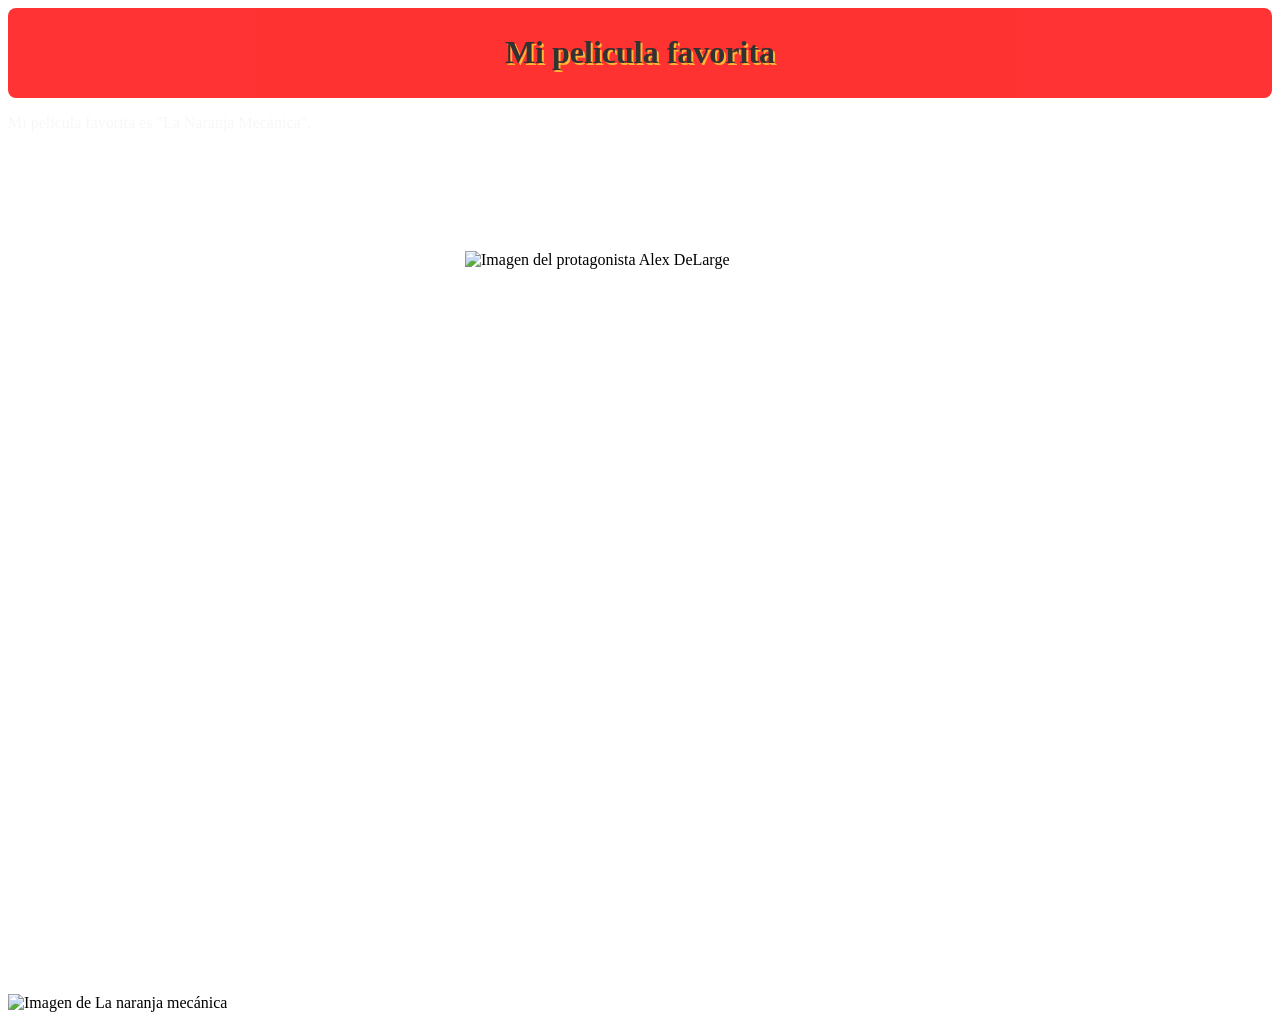
==== index.html @ 7dac322e "Rename Movie.html to index.html" ====
<!DOCTYPE html>
<html lang="es">
  <head>
    <meta charset="UTF-8" />
    <meta name="viewport" content="width=device-width, initial-scale=1.0" />
    <title>Mi pelicula favorita</title>
    <meta name="author" content="Estudiante" />
    <meta name="description" content="Página sobre La naranja mecánica, sus actores principales y su película." />
    <meta name="date" content="2026-10-14" />
    <link rel="stylesheet" href="styles.css"/>
  </head>
  <body>
    <style>
      body {
        background-image: url('https://imgs.search.brave.com/Xdf6zrO_Gsgi-rhfEfMjHBjOdax3_MwMSjufPKalaA4/rs:fit:860:0:0:0/g:ce/aHR0cHM6Ly93d3cu/ZWxjaXVkYWRhbm8u/Y29tL3dwLWNvbnRl/bnQvdXBsb2Fkcy8y/MDE1LzA1L2xhLW5h/cmFuamEtbWVjYzNh/MW5pY2EtNDU4eDIw/MS5qcGc');
      }
      header {
        background-color: red;
        color: rgb(0, 0, 0);
        padding: 5px;
        text-shadow: 2px 2px orange;
        border-radius: 8px;
        opacity: 0.8;
        text-align: center;
      }
    </style>

    <div>
      <header>
        <h1>Mi pelicula favorita</h1>
      </header>
      <p style="color: #f7f7f7; ;">Mi pelicula favorita es "La Naranja Mecánica".</p>
      <a href="#actores" style="color: #ffffff">Ver actores principales</a>
    </div>
    <div>
      <a href="https://www.filmaffinity.com/es/film745383.html" target="_blank" rel="noopener noreferrer" style="color: #ffffff">Este texto es un link que te manda a un resumen en internet</a>
      <h2 style="color: white; text-align: center;">Este es el protagonista:</h2>
      <img src="https://imgs.search.brave.com/ht0hY_VCoCC73JhBNcJhVHW2EMio16o6B0pAsK80lYE/rs:fit:860:0:0:0/g:ce/aHR0cHM6Ly93d3cu/ZWNhcnRlbGVyYS5j/b20vaW1hZ2VzL2lt/Zy8xMzcxMDAvMTM3/MTE5X2xhLW5hcmFu/amEtbWVjLW5pY2Eu/anBn" alt="Imagen del protagonista Alex DeLarge" width="350" height="250" style="display: block; margin: 0 auto;">
      <table id="actores" style="margin: 0 auto; color: white;">
        <caption>Actores principales de La naranja mecánica</caption>
        <thead>
          <tr>
            <th scope="col">Actor</th>
            <th scope="col">Personaje</th>
          </tr>
        </thead>
        <tbody>
          <tr>
            <td>Malcolm McDowell</td>
            <td>Alex DeLarge</td>
          </tr>
          <tr>
            <td>Patrick Magee</td>
            <td>Mr. Alexander</td>
          </tr>
          <tr>
            <td>Michael Bates</td>
            <td>Jefe de guardia</td>
          </tr>
          <tr>
            <td>Warren Clarke</td>
            <td>Dim</td>
          </tr>
          <tr>
            <td>James Marcus</td>
            <td>Georgie</td>
          </tr>
          <tr>
            <td>Adrienne Corri</td>
            <td>Mrs. Alexander</td>
          </tr>
        </tbody>
      </table>
    </div>
    <div>
      <img src="https://imgs.search.brave.com/Xdf6zrO_Gsgi-rhfEfMjHBjOdax3_MwMSjufPKalaA4/rs:fit:860:0:0:0/g:ce/aHR0cHM6Ly93d3cu/ZWxjaXVkYWRhbm8u/Y29tL3dwLWNvbnRl/bnQvdXBsb2Fkcy8y/MDE1LzA1L2xhLW5h/cmFuamEtbWVjYzNh/MW5pY2EtNDU4eDIw/MS5qcGc" alt="Imagen de La naranja mecánica" width="350" height="250">
      <iframe width="560" height="315" src="https://www.youtube.com/embed/MmUhbSZMjOY?si=Iiyp0L5rtpSh_lDs" title="YouTube video player" frameborder="0" allow="accelerometer; autoplay; clipboard-write; encrypted-media; gyroscope; picture-in-picture; web-share" referrerpolicy="strict-origin-when-cross-origin" allowfullscreen></iframe>
    </div>
  </body>
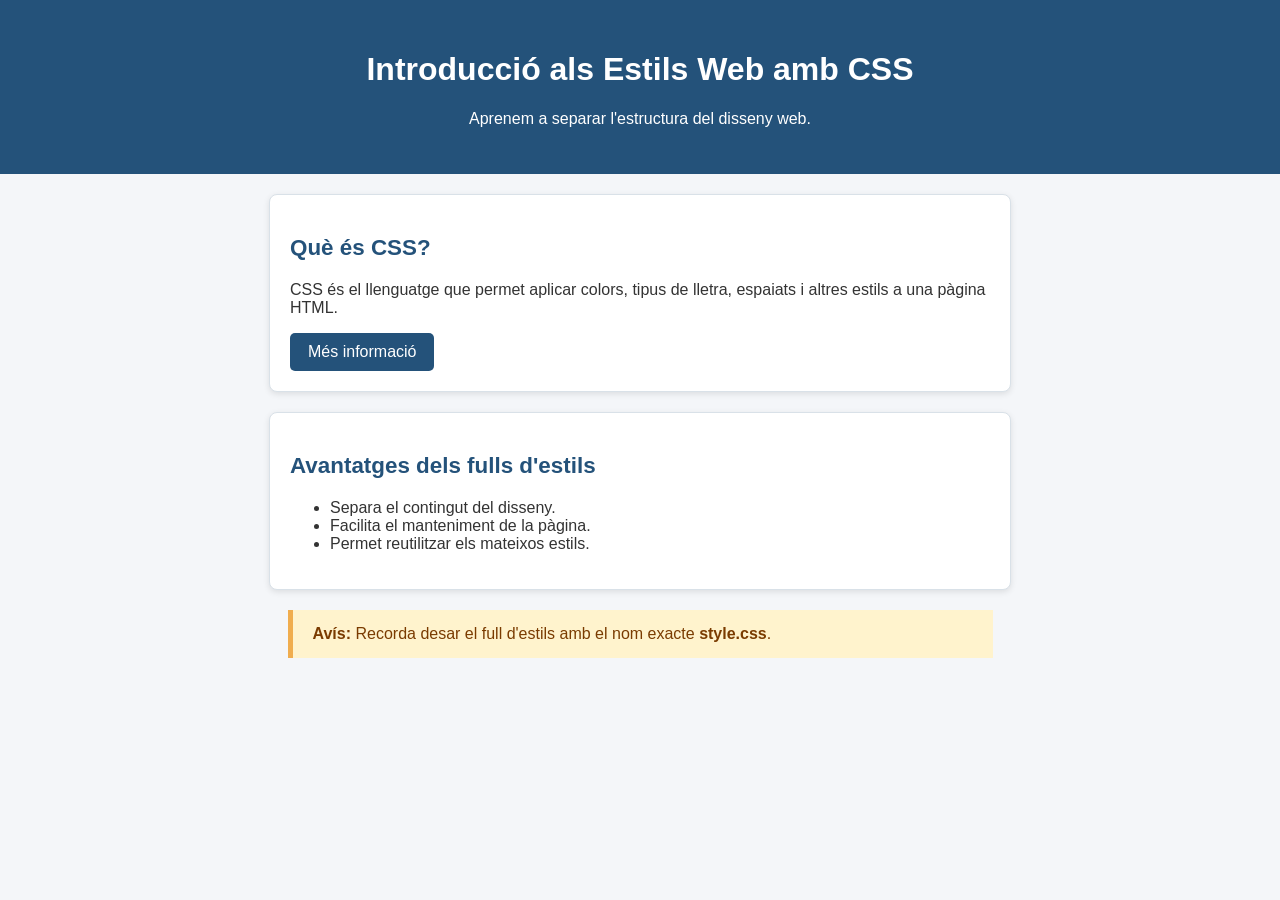
==== commit 0918bd5e: "Add CSS introduction practice" ====
--- a/index.html
+++ b/index.html
@@ -1,79 +1,41 @@
 <!DOCTYPE html>
-<html lang="es">
+<html lang="ca">
   <head>
-    <meta charset="UTF-8" />
-    <meta name="viewport" content="width=device-width, initial-scale=1.0" />
-    <title>Mi pelicula favorita</title>
-    <meta name="author" content="Estudiante" />
-    <meta name="description" content="Página sobre La naranja mecánica, sus actores principales y su película." />
-    <meta name="date" content="2026-10-14" />
-    <link rel="stylesheet" href="styles.css"/>
+    <meta charset="UTF-8">
+    <meta name="viewport" content="width=device-width, initial-scale=1.0">
+    <meta name="description" content="Introducció als estils web amb CSS.">
+    <title>Introducció als Estils Web amb CSS</title>
+    <link rel="stylesheet" href="style.css">
   </head>
   <body>
-    <style>
-      body {
-        background-image: url('https://imgs.search.brave.com/Xdf6zrO_Gsgi-rhfEfMjHBjOdax3_MwMSjufPKalaA4/rs:fit:860:0:0:0/g:ce/aHR0cHM6Ly93d3cu/ZWxjaXVkYWRhbm8u/Y29tL3dwLWNvbnRl/bnQvdXBsb2Fkcy8y/MDE1LzA1L2xhLW5h/cmFuamEtbWVjYzNh/MW5pY2EtNDU4eDIw/MS5qcGc');
-      }
-      header {
-        background-color: red;
-        color: rgb(0, 0, 0);
-        padding: 5px;
-        text-shadow: 2px 2px orange;
-        border-radius: 8px;
-        opacity: 0.8;
-        text-align: center;
-      }
-    </style>
+    <header id="main-header">
+      <h1>Introducció als Estils Web amb CSS</h1>
+      <p>Aprenem a separar l'estructura del disseny web.</p>
+    </header>
 
-    <div>
-      <header>
-        <h1>Mi pelicula favorita</h1>
-      </header>
-      <p style="color: #f7f7f7; ;">Mi pelicula favorita es "La Naranja Mecánica".</p>
-      <a href="#actores" style="color: #ffffff">Ver actores principales</a>
-    </div>
-    <div>
-      <a href="https://www.filmaffinity.com/es/film745383.html" target="_blank" rel="noopener noreferrer" style="color: #ffffff">Este texto es un link que te manda a un resumen en internet</a>
-      <h2 style="color: white; text-align: center;">Este es el protagonista:</h2>
-      <img src="https://imgs.search.brave.com/ht0hY_VCoCC73JhBNcJhVHW2EMio16o6B0pAsK80lYE/rs:fit:860:0:0:0/g:ce/aHR0cHM6Ly93d3cu/ZWNhcnRlbGVyYS5j/b20vaW1hZ2VzL2lt/Zy8xMzcxMDAvMTM3/MTE5X2xhLW5hcmFu/amEtbWVjLW5pY2Eu/anBn" alt="Imagen del protagonista Alex DeLarge" width="350" height="250" style="display: block; margin: 0 auto;">
-      <table id="actores" style="margin: 0 auto; color: white;">
-        <caption>Actores principales de La naranja mecánica</caption>
-        <thead>
-          <tr>
-            <th scope="col">Actor</th>
-            <th scope="col">Personaje</th>
-          </tr>
-        </thead>
-        <tbody>
-          <tr>
-            <td>Malcolm McDowell</td>
-            <td>Alex DeLarge</td>
-          </tr>
-          <tr>
-            <td>Patrick Magee</td>
-            <td>Mr. Alexander</td>
-          </tr>
-          <tr>
-            <td>Michael Bates</td>
-            <td>Jefe de guardia</td>
-          </tr>
-          <tr>
-            <td>Warren Clarke</td>
-            <td>Dim</td>
-          </tr>
-          <tr>
-            <td>James Marcus</td>
-            <td>Georgie</td>
-          </tr>
-          <tr>
-            <td>Adrienne Corri</td>
-            <td>Mrs. Alexander</td>
-          </tr>
-        </tbody>
-      </table>
-    </div>
-    <div>
-      <img src="https://imgs.search.brave.com/Xdf6zrO_Gsgi-rhfEfMjHBjOdax3_MwMSjufPKalaA4/rs:fit:860:0:0:0/g:ce/aHR0cHM6Ly93d3cu/ZWxjaXVkYWRhbm8u/Y29tL3dwLWNvbnRl/bnQvdXBsb2Fkcy8y/MDE1LzA1L2xhLW5h/cmFuamEtbWVjYzNh/MW5pY2EtNDU4eDIw/MS5qcGc" alt="Imagen de La naranja mecánica" width="350" height="250">
-      <iframe width="560" height="315" src="https://www.youtube.com/embed/MmUhbSZMjOY?si=Iiyp0L5rtpSh_lDs" title="YouTube video player" frameborder="0" allow="accelerometer; autoplay; clipboard-write; encrypted-media; gyroscope; picture-in-picture; web-share" referrerpolicy="strict-origin-when-cross-origin" allowfullscreen></iframe>
-    </div>
+    <main>
+      <section class="card">
+        <h2 class="subtitol">Què és CSS?</h2>
+        <p>
+          CSS és el llenguatge que permet aplicar colors, tipus de lletra,
+          espaiats i altres estils a una pàgina HTML.
+        </p>
+        <a href="#avantatges" class="btn">Més informació</a>
+      </section>
+
+      <section id="avantatges" class="card">
+        <h2 class="subtitol">Avantatges dels fulls d'estils</h2>
+        <ul>
+          <li>Separa el contingut del disseny.</li>
+          <li>Facilita el manteniment de la pàgina.</li>
+          <li>Permet reutilitzar els mateixos estils.</li>
+        </ul>
+      </section>
+
+      <div class="alert-box">
+        <strong>Avís:</strong>
+        Recorda desar el full d'estils amb el nom exacte
+        <strong>style.css</strong>.
+      </div>
+    </main>
   </body>
--- a/style.css
+++ b/style.css
@@ -0,0 +1,52 @@
+body {
+  margin: 0;
+  padding: 0;
+  font-family: Arial, sans-serif;
+  background-color: #f4f6f9;
+  color: #333333;
+}
+
+#main-header {
+  padding: 30px;
+  text-align: center;
+  color: #ffffff;
+  background-color: #24527a;
+}
+
+.subtitol {
+  margin: 20px 0;
+  color: #24527a;
+  font-size: 1.4rem;
+}
+
+.card {
+  max-width: 700px;
+  margin: 20px auto;
+  padding: 20px;
+  background-color: #ffffff;
+  border: 1px solid #d9e1e8;
+  border-radius: 8px;
+  box-shadow: 0 2px 6px rgb(0 0 0 / 10%);
+}
+
+.alert-box {
+  max-width: 660px;
+  margin: 20px auto;
+  padding: 15px 20px;
+  color: #7a3b00;
+  background-color: #fff3cd;
+  border-left: 5px solid #f0ad4e;
+}
+
+.btn {
+  display: inline-block;
+  padding: 10px 18px;
+  color: #ffffff;
+  background-color: #24527a;
+  border-radius: 5px;
+  text-decoration: none;
+}
+
+.btn:hover {
+  background-color: #163a59;
+}
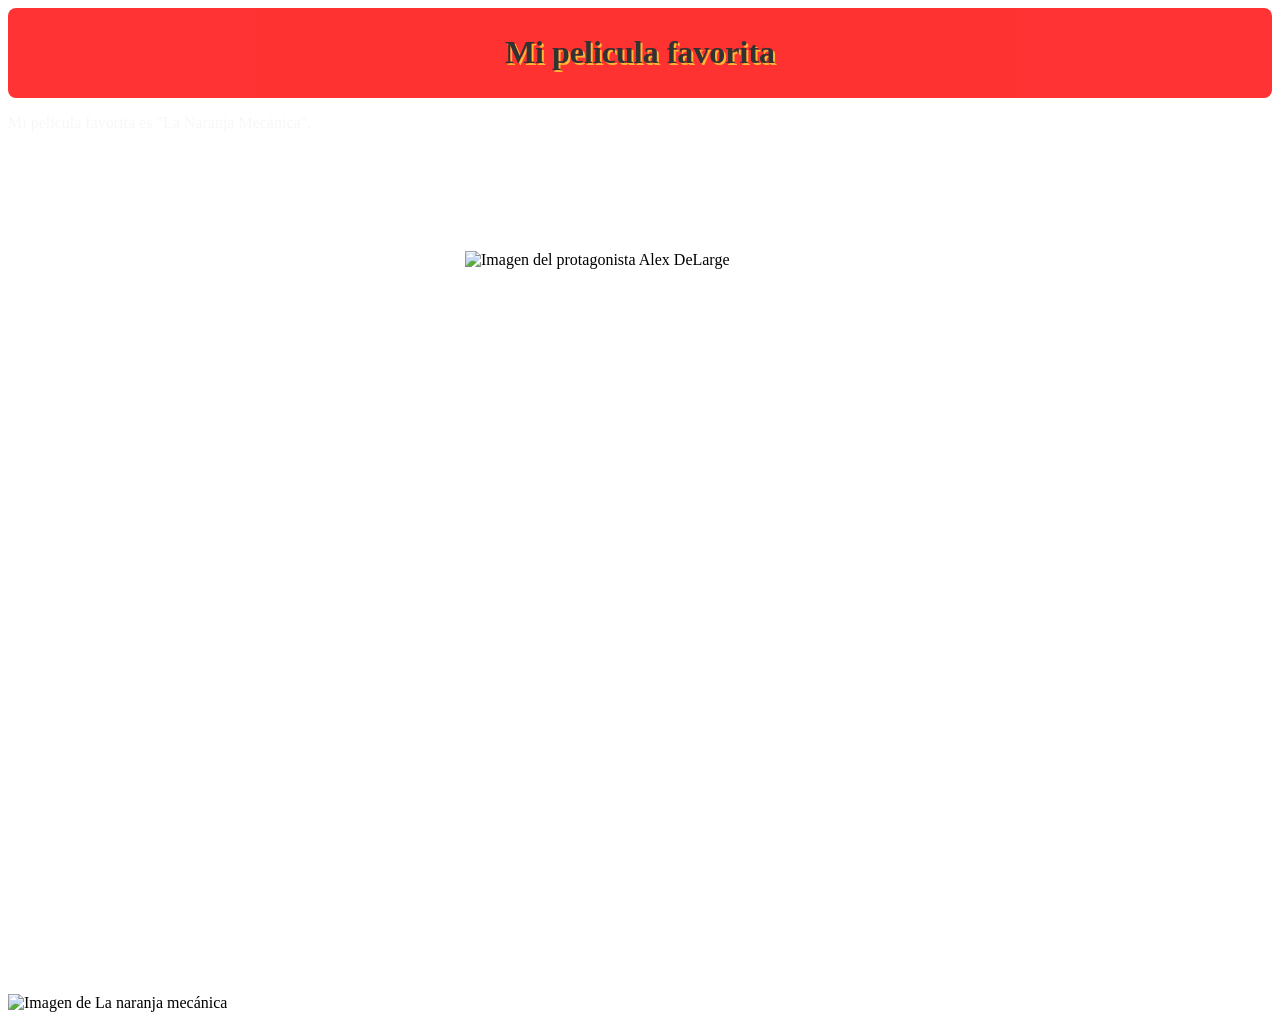
==== commit d3f79b9d: "Revert "Add CSS introduction practice" This reverts commit 0918bd5e3ff54b90b9373f45bcdc88eea75c57fd." ====
--- a/index.html
+++ b/index.html
@@ -1,41 +1,83 @@
 <!DOCTYPE html>
-<html lang="ca">
+<html lang="es">
   <head>
-    <meta charset="UTF-8">
-    <meta name="viewport" content="width=device-width, initial-scale=1.0">
-    <meta name="description" content="Introducció als estils web amb CSS.">
-    <title>Introducció als Estils Web amb CSS</title>
-    <link rel="stylesheet" href="style.css">
+    <meta charset="UTF-8" />
+    <meta name="viewport" content="width=device-width, initial-scale=1.0" />
+    <title>Mi pelicula favorita</title>
+    <meta name="author" content="Estudiante" />
+    <meta name="description" content="Página sobre La naranja mecánica, sus actores principales y su película." />
+    <meta name="date" content="2026-10-14" />
+    <link rel="stylesheet" href="styles.css"/>
   </head>
   <body>
-    <header id="main-header">
-      <h1>Introducció als Estils Web amb CSS</h1>
-      <p>Aprenem a separar l'estructura del disseny web.</p>
-    </header>
+    <style>
+      body {
+        background-image: url('https://imgs.search.brave.com/Xdf6zrO_Gsgi-rhfEfMjHBjOdax3_MwMSjufPKalaA4/rs:fit:860:0:0:0/g:ce/aHR0cHM6Ly93d3cu/ZWxjaXVkYWRhbm8u/Y29tL3dwLWNvbnRl/bnQvdXBsb2Fkcy8y/MDE1LzA1L2xhLW5h/cmFuamEtbWVjYzNh/MW5pY2EtNDU4eDIw/MS5qcGc');
+      }
+      header {
+        background-color: red;
+        color: rgb(0, 0, 0);
+        padding: 5px;
+        text-shadow: 2px 2px orange;
+        border-radius: 8px;
+        opacity: 0.8;
+        text-align: center;
+      }
+    </style>
 
-    <main>
-      <section class="card">
-        <h2 class="subtitol">Què és CSS?</h2>
-        <p>
-          CSS és el llenguatge que permet aplicar colors, tipus de lletra,
-          espaiats i altres estils a una pàgina HTML.
-        </p>
-        <a href="#avantatges" class="btn">Més informació</a>
-      </section>
-
-      <section id="avantatges" class="card">
-        <h2 class="subtitol">Avantatges dels fulls d'estils</h2>
-        <ul>
-          <li>Separa el contingut del disseny.</li>
-          <li>Facilita el manteniment de la pàgina.</li>
-          <li>Permet reutilitzar els mateixos estils.</li>
-        </ul>
-      </section>
-
-      <div class="alert-box">
-        <strong>Avís:</strong>
-        Recorda desar el full d'estils amb el nom exacte
-        <strong>style.css</strong>.
-      </div>
-    </main>
+    <div>
+      <header>
+        <h1>Mi pelicula favorita</h1>
+      </header>
+      <p style="color: #f7f7f7; ;">Mi pelicula favorita es "La Naranja Mecánica".</p>
+      <nav aria-label="Navegació principal">
+        <a href="#actores" style="color: #ffffff">Ver actores principales</a>
+        <a href="./esem.html" style="color: #ffffff">Ir a la página con diseño semántico</a>
+        <a href="./formulari.html" style="color: #ffffff">Obrir el formulari de matrícula</a>
+      </nav>
+    </div>
+    <div>
+      <a href="https://www.filmaffinity.com/es/film745383.html" target="_blank" rel="noopener noreferrer" style="color: #ffffff">Este texto es un link que te manda a un resumen en internet</a>
+      <h2 style="color: white; text-align: center;">Este es el protagonista:</h2>
+      <img src="https://imgs.search.brave.com/ht0hY_VCoCC73JhBNcJhVHW2EMio16o6B0pAsK80lYE/rs:fit:860:0:0:0/g:ce/aHR0cHM6Ly93d3cu/ZWNhcnRlbGVyYS5j/b20vaW1hZ2VzL2lt/Zy8xMzcxMDAvMTM3/MTE5X2xhLW5hcmFu/amEtbWVjLW5pY2Eu/anBn" alt="Imagen del protagonista Alex DeLarge" width="350" height="250" style="display: block; margin: 0 auto;">
+      <table id="actores" style="margin: 0 auto; color: white;">
+        <caption>Actores principales de La naranja mecánica</caption>
+        <thead>
+          <tr>
+            <th scope="col">Actor</th>
+            <th scope="col">Personaje</th>
+          </tr>
+        </thead>
+        <tbody>
+          <tr>
+            <td>Malcolm McDowell</td>
+            <td>Alex DeLarge</td>
+          </tr>
+          <tr>
+            <td>Patrick Magee</td>
+            <td>Mr. Alexander</td>
+          </tr>
+          <tr>
+            <td>Michael Bates</td>
+            <td>Jefe de guardia</td>
+          </tr>
+          <tr>
+            <td>Warren Clarke</td>
+            <td>Dim</td>
+          </tr>
+          <tr>
+            <td>James Marcus</td>
+            <td>Georgie</td>
+          </tr>
+          <tr>
+            <td>Adrienne Corri</td>
+            <td>Mrs. Alexander</td>
+          </tr>
+        </tbody>
+      </table>
+    </div>
+    <div>
+      <img src="https://imgs.search.brave.com/Xdf6zrO_Gsgi-rhfEfMjHBjOdax3_MwMSjufPKalaA4/rs:fit:860:0:0:0/g:ce/aHR0cHM6Ly93d3cu/ZWxjaXVkYWRhbm8u/Y29tL3dwLWNvbnRl/bnQvdXBsb2Fkcy8y/MDE1LzA1L2xhLW5h/cmFuamEtbWVjYzNh/MW5pY2EtNDU4eDIw/MS5qcGc" alt="Imagen de La naranja mecánica" width="350" height="250">
+      <iframe width="560" height="315" src="https://www.youtube.com/embed/MmUhbSZMjOY?si=Iiyp0L5rtpSh_lDs" title="YouTube video player" frameborder="0" allow="accelerometer; autoplay; clipboard-write; encrypted-media; gyroscope; picture-in-picture; web-share" referrerpolicy="strict-origin-when-cross-origin" allowfullscreen></iframe>
+    </div>
   </body>
